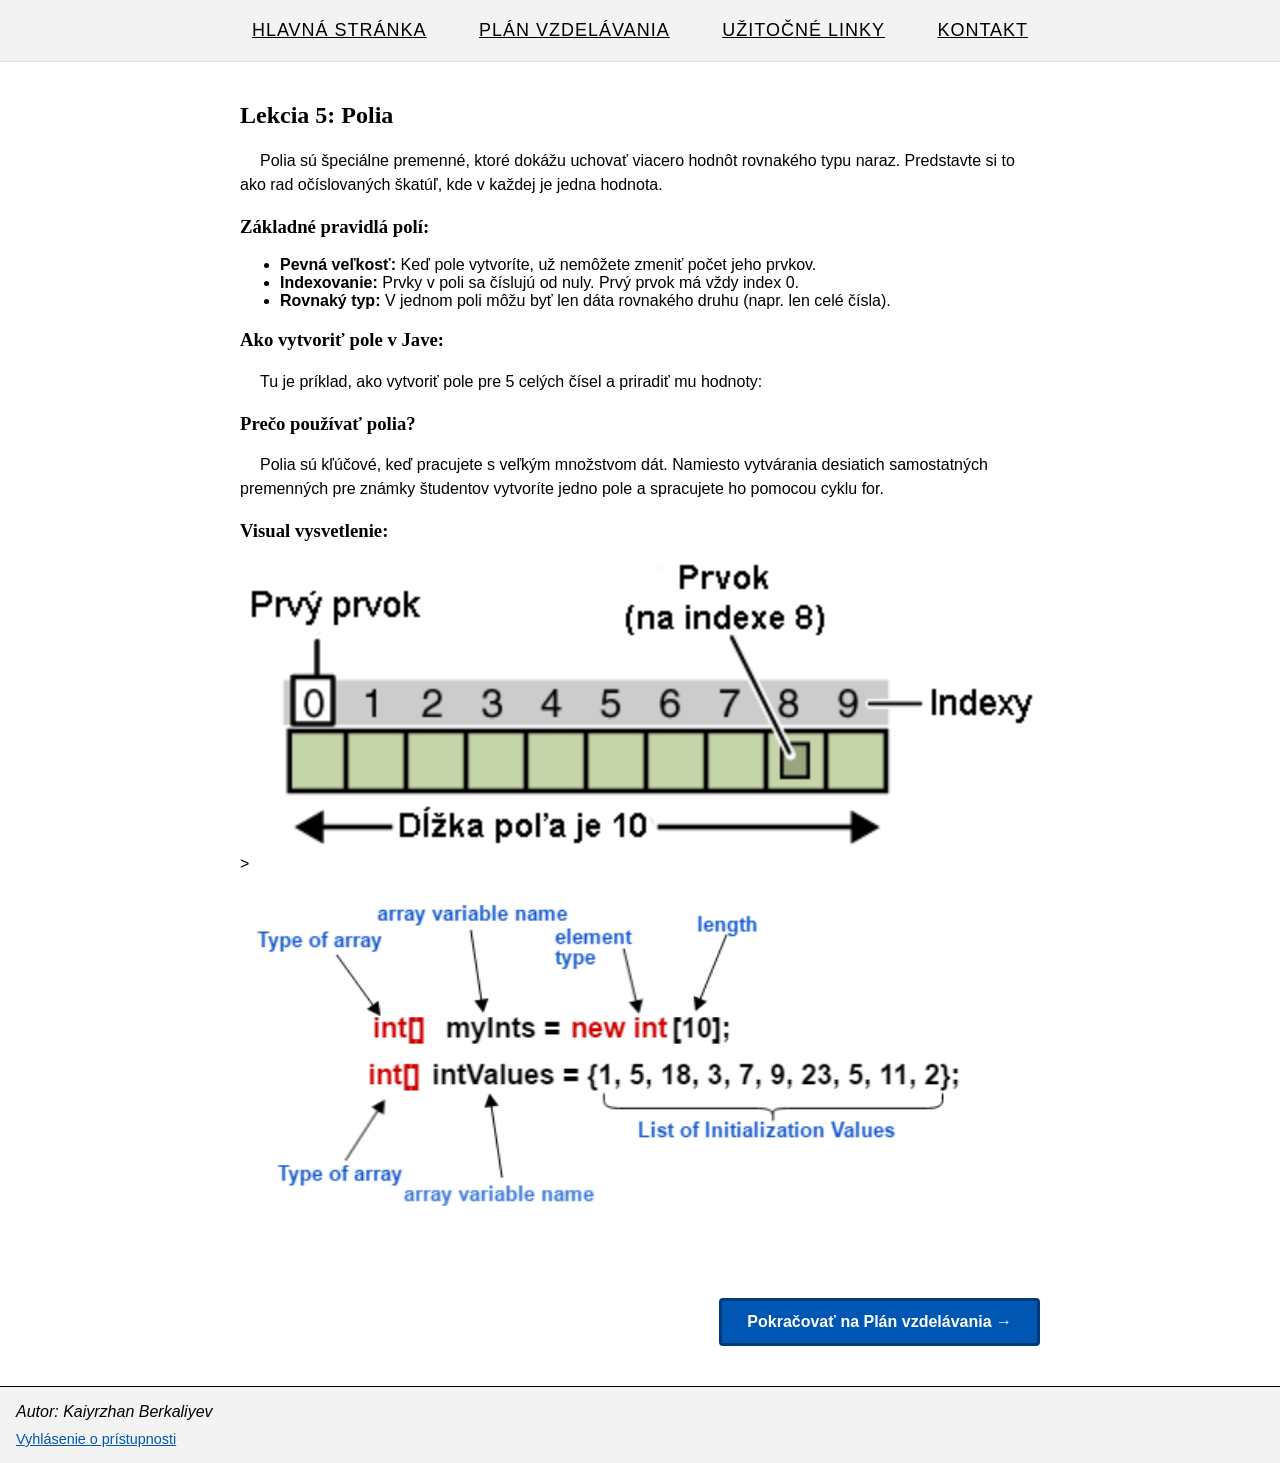
==== pages/arraays.html @ d487513f "installed" ====
<!DOCTYPE html>
<html lang="sk">
<head>
    <meta charset="UTF-8">
    <meta name="viewport" content="width=device-width, initial-scale=1.0">
    <title>Polia(arrays)</title>
    <link rel="stylesheet" href="../css/styly.css">
    <link rel="stylesheet" media="screen and (max-width:575px)" href="../css/maly.css">
    <link rel="stylesheet" media="screen and (min-width:576px) and (max-width:992px)" href="../css/stredny.css">
    <link rel="stylesheet" media="screen and (min-width:992px)" href="../css/velky.css">
</head>
<body>
     <header>
        <nav>
            <a href="../index.html">Hlavná stránka</a>
            <a href="./plan.html">Plán vzdelávania</a>
            <a href="./linky.html">Užitočné linky</a>
            <a href="./contacts.html">Kontakt</a>
        </nav>
    </header>
    <main>
        <div class="lesson">
            <h2>Lekcia 5: Polia</h2>

            <p>Polia sú špeciálne premenné, ktoré dokážu uchovať viacero hodnôt rovnakého typu naraz. Predstavte si to ako rad očíslovaných škatúľ, kde v každej je jedna hodnota.</p>
        
            <h3>Základné pravidlá polí:</h3>
            <ul>
                <li><strong>Pevná veľkosť:</strong> Keď pole vytvoríte, už nemôžete zmeniť počet jeho prvkov.</li>
                <li><strong>Indexovanie:</strong> Prvky v poli sa číslujú od nuly. Prvý prvok má vždy index 0.</li>
                <li><strong>Rovnaký typ:</strong> V jednom poli môžu byť len dáta rovnakého druhu (napr. len celé čísla).</li>
            </ul>

            <h3>Ako vytvoriť pole v Jave:</h3>
            <p>Tu je príklad, ako vytvoriť pole pre 5 celých čísel a priradiť mu hodnoty:</p>
            

            <h3>Prečo používať polia?</h3>
            <p>Polia sú kľúčové, keď pracujete s veľkým množstvom dát. Namiesto vytvárania desiatich samostatných premenných pre známky študentov vytvoríte jedno pole a spracujete ho pomocou cyklu for.</p>
            <h3>Visual vysvetlenie:</h3>
                
            <img src="../img/polia.png"  alt="Grafické indexovania prvkov v poli od 0 po 9"> >
            <br><br>
            <img src="../img/java_array_syntax.png" alt="Architektura variables ,cize co maju" >
            <div class="navigation-buttons">                    
                <a href="./methods.html" class="btn-next">Pokračovať na Plán vzdelávania →</a>
            </div>
        </div>
    </main>

     <footer>
        <address>
            Autor: <a href="mailto:kaiyrzhanberkaliyev@student.upjs.sk">Kaiyrzhan Berkaliyev</a>
        </address>
        <a href="./priepustnost.html" class="link">Vyhlásenie o prístupnosti</a>
    </footer>
</body>
</html>
---- css/styly.css ----
html {
    scroll-behavior: smooth;
    background-color: #ffffff;
    color: #000000;
}
body {
    display: flex;
    flex-direction: column;
    font-family: sans-serif;
    min-height: 100vh; 
    margin: 0;
    background-color: #ffffff;
    color: #000000;
}
:focus {
    outline: 4px solid #0056b3 !important; 
    outline-offset: 2px;
}

h2, h3 {
    font-family: serif;
    background-color: transparent;
    color: #1a1a1a;
}
main {
    flex: 1;
    background-color: transparent;
    color: #000000;
    font-family: sans-serif;
}
main img {
    width: 800px;
}
header {
    font-family: sans-serif;
    padding: 20px 0;
    margin: 0;
    text-align: center;
    border-bottom: 1px solid #ddd; 
    background-color: #f3f3f3;
    color: #222;
    width: 100%;
}

header nav a {
    font-family: sans-serif;
    text-decoration: underline;
    text-transform: uppercase;
    color: #000000;

    background-color: transparent;
    margin: 0 1.5rem;
    font-size: 18px;
    letter-spacing: 1px;
    transition: 0.2s ease;
}
header nav a:hover {
    color: #0056b3;
    background-color: transparent;
    text-decoration: none;
}
footer {
    font-family: sans-serif;
    background-color: #f3f3f3;
    color: #000000;
    border-top: 1px solid #000;
    padding: 1rem;
    bottom: 0;
}
footer a {
    text-decoration: none;
    color: inherit;
    background-color: transparent;
}
footer .link {
    display: block;        
    margin-top: 10px;      
    text-decoration: underline; 
    font-size: 0.9rem;     
    color: #0056b3;        
}

footer .link:hover {
    text-decoration: none; 
    color: #000;
}
p {
    font-family: sans-serif;
    text-indent: 20px;
    margin-bottom: 16px; 
    line-height: 1.5;
    background-color: transparent;
    color: #000000;
}

.about-java {  
    display: flex; 
    align-items: center;
    justify-content: space-between;
    gap: 40px;       
    line-height: 1.5;       
    max-width: 1100px;     
    margin: 50px auto;      
    padding: 20px;
    background-color: transparent;
    color: #000000;
}

.about-java h2 {
    font-family: serif;
    font-size: 2.2rem;
    text-transform: uppercase;
    color: #000000;
    background-color: transparent;
    border-left: 5px solid #007bff;
    padding-left: 15px;
    margin-bottom: 25px;
    letter-spacing: 1px;
}

.about-java p {
    font-family: sans-serif; 
    line-height: 1.8rem;
    font-size: 1.1rem;
    color: #000000;
    background-color: transparent;
    margin-bottom: 15px;
}

.about-java strong {
    color: #000;
    background-color: transparent;
    font-weight: 600;
}
.about-java em {
    background-color: #f0f7ff; 
    color: #0056b3;
    padding: 2px 6px;
    border-radius: 4px;
    font-style: italic;
}
.obrazok-java {
    flex: 1;
    display: flex;
    justify-content: center; 
    background-color: transparent;
}

.obrazok-java img {
    width: 350px;           
    height: auto;           
    object-fit: contain;    
}

.introduction {
    max-width: 1000px;
    background-color: transparent;
    color: #000000;
    font-family: sans-serif;
} 
.introduction h2 {
    font-family: serif;
    font-size: 2rem;
    text-transform: uppercase;
    color: #000000;
    background-color: transparent;
    margin-left: 2rem;
    margin-bottom: 2rem;
    border-bottom: 2px solid #000;
    display: inline-block;
}

.introduction ul {
    list-style: none;
    padding: 10px;
    margin-top: 1rem;
    margin-left: 4em;
    background-color: transparent;
}

.introduction li {
    margin-bottom: 2rem; 
    padding-bottom: 10px;
    border-bottom: 1px solid #eee;
    background-color: transparent;
    color: #000000;
    font-size: 1.1rem;
    line-height: 1.5;
    font-family: sans-serif;
}

.introduction li strong a {
    font-family: sans-serif;
    font-size: 1.5rem; 
    text-transform: uppercase;
    text-decoration: underline;
    color: #000000; 
    background-color: transparent;
    display: block;
    margin-bottom: 5px;
    
}

.introduction li strong a:hover {
    color: #0056b3 ;
    background-color: transparent;
    text-decoration: none;
}

.introduction li:last-child {
    border-bottom: none;
}

.links {
    max-width: 800px;
    margin: 40px auto;
    font-family: sans-serif;
    background-color: transparent;
    color: #000000;
}

.link-category h3 {
    font-family: serif;
    font-size: 1.5rem;
    color: #000000;
    background-color: transparent;
    border-bottom: 2px solid #007bff;
    display: inline-block;
    margin-top: 30px;
    margin-bottom: 15px;
}
.link-category ul {
    list-style: none; 
    padding-left: 0;
    background-color: transparent;
}

.link-category li {
    margin-bottom: 12px;
    background-color: transparent;
    color: #000000;
    font-family: sans-serif;
}
.link-category a {
    font-weight: bold;
    color: #0056b3;
    background-color: transparent;
    text-decoration: none;
    transition: 0.2s;
}
.link-category a:hover {
    color: #000;
    background-color: transparent;
    text-decoration: underline;
}

.link-category li::before {
    margin-right: 10px;
    color: #0056b3
}

.kontakt {
    max-width: 700px;
    margin: 50px auto;
    font-family: sans-serif;
    text-align: left;
    background-color: transparent;
    color: #000000;
}

.kontakt h2 {
    font-family: serif;
    font-size: 2.2rem;
    color: #000000;
    background-color: transparent;
    border-bottom: 2px solid #333;
    padding-bottom: 10px;
    margin-bottom: 30px;
}

.kontakt-list {
    list-style: none;
    padding: 0;
    margin-bottom: 40px;
    background-color: transparent;
}

.kontakt-list li {
    font-size: 1.2rem;
    margin-bottom: 15px;
    display: flex;
    align-items: center;
    background-color: transparent;
    color: #000000;
    font-family: sans-serif;
}

.kontakt-list li::before {
    margin-right: 15px;
    color: #0056b3;
    font-size: 1.4rem;
}

.kontakt-list a {
    color: #0056b3;
    background-color: transparent;
    text-decoration: none;
    font-weight: bold;
    transition: 0.3s;
}

.kontakt-list a:hover {
    color: #000;
    background-color: transparent;
}
.vizitka {
    background-color: #f9f9f9;
    color: #000000;
    padding: 20px;
    border-left: 5px solid #007bff;
    margin-top: 30px;
}

.vizitka h3 {
    font-family: serif;
    margin: 0 0 5px 0;
    background-color: transparent;
    color: #000000;
}

.lesson {
    max-width: 800px;
    margin: 40px auto;
    font-family: sans-serif;
    background-color: transparent;
    color: #000000;
}

.lesson h2, .lesson h3 {
    font-family: serif;
    color: #000000;
    background-color: transparent;
}

.navigation-buttons {
    text-align: right;
    margin-top: 40px;
    background-color: transparent;
}

.btn-next {
    font-family: sans-serif;
    background-color: #0056b3;
    border: 3px solid #003a7a;
    color: white ; 
    padding: 12px 25px;
    text-decoration: none;
    font-weight: bold;
    border-radius: 4px;
    display: inline-block;
    transition: 0.3s;
}

.btn-next:hover {
    background-color: #0056b3;
    color: white;
}

.btn-next:active {
    background-color: #004085;
    color: white;
}

.simple-table {
    width: 100%;
    border-collapse: collapse;
    font-family: sans-serif;
    background-color: transparent;
}

.simple-table th, 
.simple-table td {
    border: 1px solid black;
    padding: 12px 8px;
    text-align: left;
}

.simple-table th {
    font-family: sans-serif;
    font-weight: normal;
    font-size: 13px;
    background-color: #d9d9d9;
    color: #000000;
}

.simple-table td {
    font-family: sans-serif;
    color: #000000;
    background-color: #ffffff;
    font-size: 14px;
}


.accessibility-statement {
    max-width: 800px;
    margin: 40px auto;
    padding: 20px;
    font-family: sans-serif;
    line-height: 1.6;
}

.accessibility-statement h1 {
    font-family: serif;
    font-size: 2.2rem;
    border-bottom: 2px solid #000;
    padding-bottom: 10px;
    margin-bottom: 20px;
}

.accessibility-statement h3 {
    margin-top: 30px;
    border-left: 5px solid #007bff;
    padding-left: 15px;
}

.accessibility-statement ul {
    list-style: disc;
    margin-left: 20px;
    margin-top: 10px;
}

.accessibility-statement li {
    margin-bottom: 10px;
}
@media print {
    * {
        background-color: white !important;
        color: black ;
        border-color: black ;
        box-shadow: none ;
        text-shadow: none ;
    }

    body {
        font-family: serif !important;
    }

    h1, h2, h3, h4, h5, h6 {
        font-family: sans-serif ;
        border: none ;
        padding-left: 0 !important;
    }

    p, li, td, a, span, strong, em {
        font-family: serif !important;
    }

    a {
        text-decoration: none !important;
        color: black ;
    }

    header, footer, nav, .navigation-buttons, .btn-next {
        display: none !important;
    }
}
---- css/maly.css ----
body {
    font-size: 16px; 
    line-height: 1.5;
}

h2 {
    font-size: 1.5rem !important; 
}

h3 {
    font-size: 1.2rem !important;
}

main img, .obrazok-java img {
    width: 90% !important;
    height: auto;
    margin-bottom: 20px;
}

.obrazok-java {
    display: none;
}

.about-java {
    flex-direction: column;
    padding: 10px;
    margin: 20px auto;
    gap: 15px;
    display: flex;
    align-items: center;
}

header nav {
    display: flex;
    flex-direction: column;
    gap: 10px;
}

header nav a {
    margin: 5px 0;
    font-size: 18px;
    text-align: center;
}

.simple-table {
    display: block;
    overflow-x: auto;
    white-space: nowrap;
    width: 100%;
}
.simple-table td, .simple-table th {
    white-space: normal;
    min-width: 120px;    
}

.kontakt {
    max-width: 100%;
    margin: 20px auto;
    padding: 15px;
    box-sizing: border-box;
}

.kontakt h2 {
    text-align: center;
    margin-bottom: 20px;
}

.kontakt-list {
    list-style: none;
    padding: 0;
}

.kontakt-list li {
    font-size: 1rem;
    margin-bottom: 15px;
    display: flex;
    flex-wrap: wrap;
    align-items: center;
    gap: 10px;
}

.kontakt-list li::before {
    margin-right: 5px;
}

.kontakt-list a {
    text-decoration: underline;
    color: #0056b3;
    word-break: break-all;
}

.vizitka {
    padding: 15px;
    margin-top: 20px;
    border-left: 5px solid #007bff;
    background-color: #f9f9f9;
}

.introduction h2 {
    margin-left: 0;
    display: block;
    text-align: center;
}

.introduction ul {
    margin-left: 0;
    padding: 0;
}

.introduction li {
    margin-bottom: 1rem;
    padding: 10px;
}

.introduction li strong a {
    font-size: 1.1rem;
    transform: none !important;
}

.lesson, .links {
    width: 95%;
    padding: 10px;
    box-sizing: border-box;
}

.navigation-buttons {
    text-align: center;
    margin: 20px 0;
}

.btn-next {
    display: block;
    width: 100%;
    box-sizing: border-box;
    padding: 18px;
}

footer {
    text-align: center;
    padding: 1.5rem;
    font-size: 1rem;
}
---- css/stredny.css ----
body {
    font-size: 16px;
}

h2 {
    font-size: 1.8rem !important;
}

h3 {
    font-size: 1.4rem !important;
}

main {
    padding: 20px;
}

main img {
    width: 100% !important;
    max-width: 700px;
    height: auto;
    margin: 0 auto 20px auto;
    display: block;
}

.about-java {
    display: flex;
    flex-direction: row;
    align-items: center;
    flex-wrap: wrap;
    gap: 30px;
    padding: 20px;
    margin: 30px auto;
    max-width: 95%;
}

.obrazok-java {
    display: flex;
    flex: 1;
    min-width: 250px;
    justify-content: center;
}

.obrazok-java img {
    min-width: 250px;
    display: block;
}

.about-java p {
    flex: 2;
}

header nav {
    display: flex;
    flex-direction: row;
    justify-content: center;
    gap: 32px;
    flex-wrap: wrap;
}

header nav a {
    font-size: 17px;
    margin: 0;
    padding: 10px 15px;
    text-decoration: underline;
}

.introduction {
    max-width: 90%;
    margin: 0 auto;
}

.introduction h2 {
    margin-left: 0;
    text-align: left;
}

.introduction ul {
    margin-left: 2rem;
}

.simple-table {
    display: table;
    width: 100%;
    overflow-x: auto;
}


.links, .lesson {
    max-width: 90%;
    margin: 30px auto;
}

.navigation-buttons {
    text-align: right;
    padding-right: 5%;
}

.btn-next {
    display: inline-block;
    width: auto;
    padding: 12px 30px;
    min-width: 200px;
}

footer {
    text-align: center;
    padding: 1.5rem;
}
---- css/velky.css ----
.about-java {
    max-width: 1100px;
    margin: 50px auto;
}
header nav a {
    margin: 0 1.5rem;
}
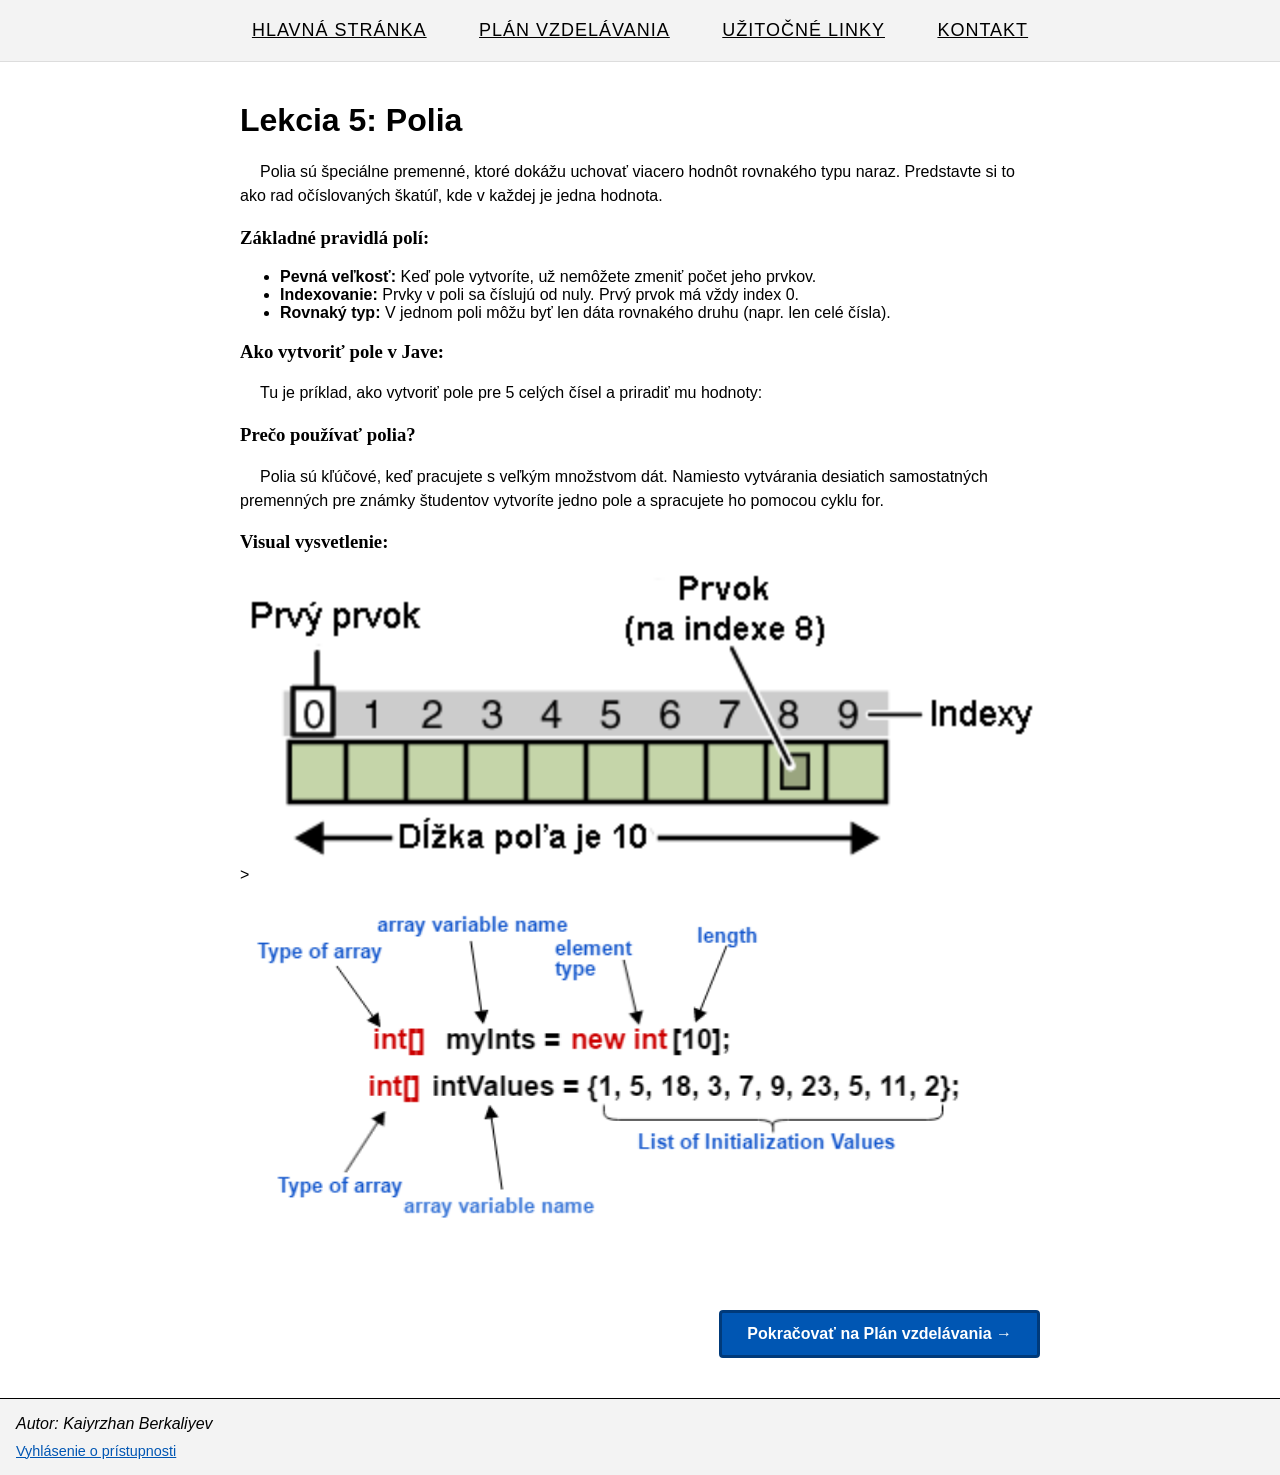
==== commit f6146064: "Remove some mistakes" ====
--- a/pages/arraays.html
+++ b/pages/arraays.html
@@ -20,7 +20,7 @@
     </header>
     <main>
         <div class="lesson">
-            <h2>Lekcia 5: Polia</h2>
+            <h1>Lekcia 5: Polia</h1>
 
             <p>Polia sú špeciálne premenné, ktoré dokážu uchovať viacero hodnôt rovnakého typu naraz. Predstavte si to ako rad očíslovaných škatúľ, kde v každej je jedna hodnota.</p>
         
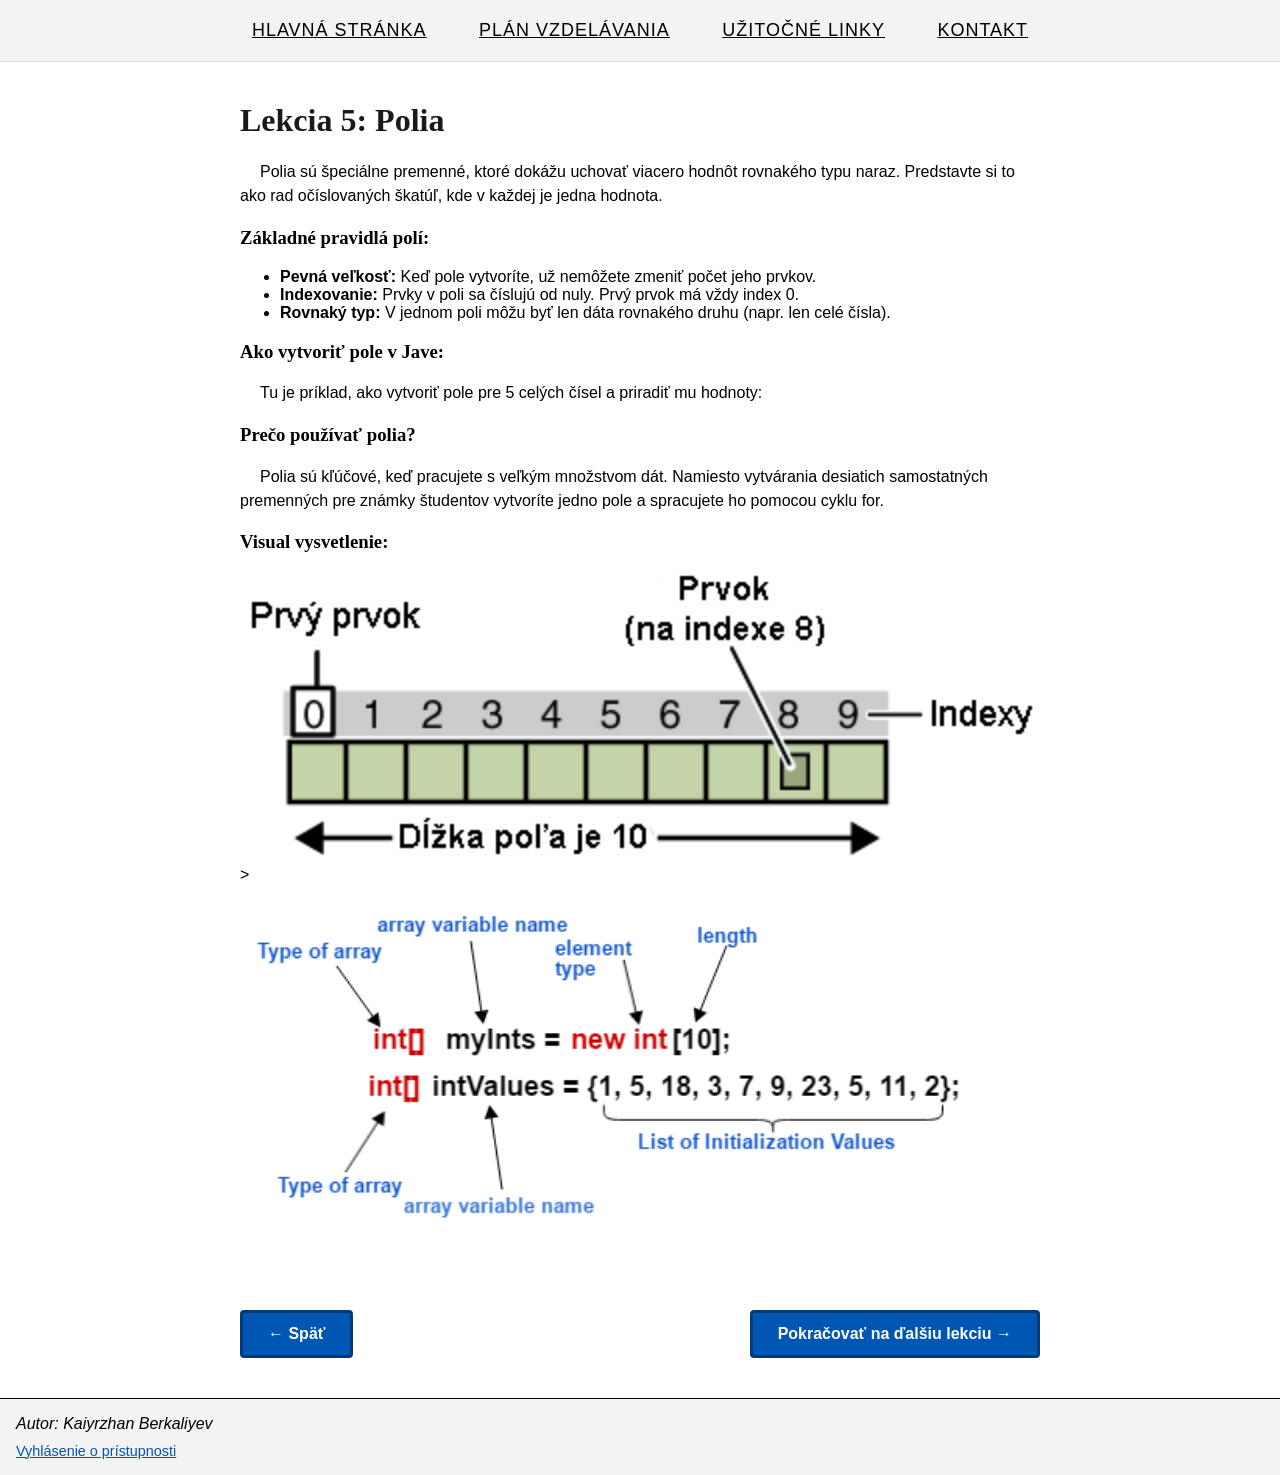
==== commit a830765d: "Oprava" ====
--- a/pages/arraays.html
+++ b/pages/arraays.html
@@ -42,8 +42,9 @@
             <img src="../img/polia.png"  alt="Grafické indexovania prvkov v poli od 0 po 9"> >
             <br><br>
             <img src="../img/java_array_syntax.png" alt="Architektura variables ,cize co maju" >
-            <div class="navigation-buttons">                    
-                <a href="./methods.html" class="btn-next">Pokračovať na Plán vzdelávania →</a>
+            <div class="navigation-buttons" style="display: flex; justify-content: space-between; align-items: center; margin-top: 40px;">
+                <a href="./cykly.html" class="btn-next">← Späť </a>
+                <a href="./methods.html" class="btn-next">Pokračovať na ďalšiu lekciu →</a>
             </div>
         </div>
     </main>
--- a/css/styly.css
+++ b/css/styly.css
@@ -17,7 +17,7 @@
     outline-offset: 2px;
 }
 
-h2, h3 {
+h1,h2, h3 {
     font-family: serif;
     background-color: transparent;
     color: #1a1a1a;
@@ -106,7 +106,11 @@
     color: #000000;
 }
 
-.about-java h2 {
+.warning{
+    color: red;
+}
+
+.about-java h1 h2 {
     font-family: serif;
     font-size: 2.2rem;
     text-transform: uppercase;
@@ -158,7 +162,7 @@
     color: #000000;
     font-family: sans-serif;
 } 
-.introduction h2 {
+.introduction h2 h1 {
     font-family: serif;
     font-size: 2rem;
     text-transform: uppercase;
@@ -268,7 +272,7 @@
     color: #000000;
 }
 
-.kontakt h2 {
+.kontakt h2 h1 {
     font-family: serif;
     font-size: 2.2rem;
     color: #000000;
@@ -336,7 +340,7 @@
     color: #000000;
 }
 
-.lesson h2, .lesson h3 {
+.lesson h2 h1, .lesson h3 {
     font-family: serif;
     color: #000000;
     background-color: transparent;
--- a/css/maly.css
+++ b/css/maly.css
@@ -3,7 +3,7 @@
     line-height: 1.5;
 }
 
-h2 {
+h2 h1 {
     font-size: 1.5rem !important; 
 }
 
@@ -60,7 +60,7 @@
     box-sizing: border-box;
 }
 
-.kontakt h2 {
+.kontakt h2 h1 {
     text-align: center;
     margin-bottom: 20px;
 }
@@ -96,7 +96,7 @@
     background-color: #f9f9f9;
 }
 
-.introduction h2 {
+.introduction h2 h1 {
     margin-left: 0;
     display: block;
     text-align: center;
@@ -140,3 +140,8 @@
     padding: 1.5rem;
     font-size: 1rem;
 }
+.navigation-buttons{
+    display: flex;
+    gap: 12px;
+    flex-direction: column;
+}
--- a/css/stredny.css
+++ b/css/stredny.css
@@ -2,7 +2,7 @@
     font-size: 16px;
 }
 
-h2 {
+h2 h1{
     font-size: 1.8rem !important;
 }
 
@@ -69,7 +69,7 @@
     margin: 0 auto;
 }
 
-.introduction h2 {
+.introduction h2 h1{
     margin-left: 0;
     text-align: left;
 }
@@ -106,3 +106,7 @@
     text-align: center;
     padding: 1.5rem;
 }
+.navigation-buttons{
+    display: flex;
+    flex-direction: row;
+}
